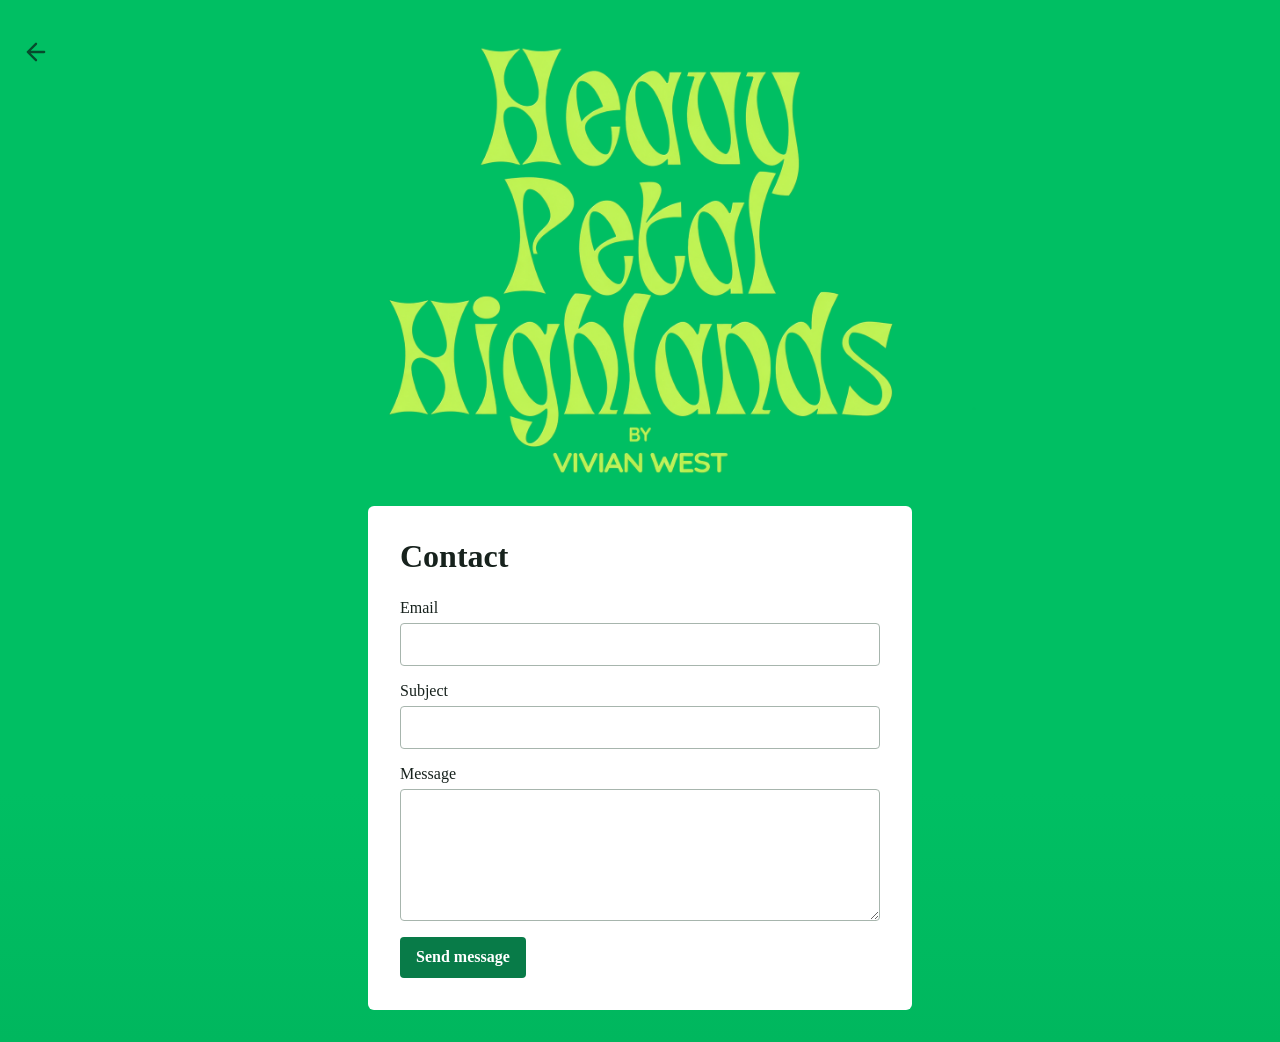
==== contact.html @ 9e21e8ca "Initial commit;" ====
<!doctype html>
<html lang="en">
<head>
  <meta charset="utf-8">
  <meta name="viewport" content="width=device-width, initial-scale=1">
  <title>Contact</title>
  <link rel="stylesheet" href="styles/main.css">
</head>
<body>
  <main class="page contact-page">
    <a class="back-link" href="index.html" aria-label="Back to home">
      <svg viewBox="0 0 24 24" aria-hidden="true" focusable="false">
        <path d="M19 12H5m0 0 7 7m-7-7 7-7" fill="none" stroke="currentColor" stroke-linecap="round" stroke-linejoin="round" stroke-width="2"></path>
      </svg>
    </a>
    <img class="hero-image" src="assets/heavy-petal-transparent.png" alt="Featured image">
    <form class="contact-form">
      <h1>Contact</h1>
      <label class="form-field">
        <span>Email</span>
        <input type="email" name="email" autocomplete="email" required>
      </label>
      <label class="form-field">
        <span>Subject</span>
        <input type="text" name="subject" required>
      </label>
      <label class="form-field">
        <span>Message</span>
        <textarea name="message" rows="6" required></textarea>
      </label>
      <button type="submit">Send message</button>
    </form>
  </main>
</body>
</html>
---- styles/main.css ----
* {
  box-sizing: border-box;
}

html {
  min-height: 100%;
  background: #00bf63;
}

body {
  min-height: 100vh;
  margin: 0;
  background: linear-gradient(to bottom, #00bf63 0%, #00bf63 76%, #00b75e 100%);
}

.page {
  min-height: 100vh;
  padding: 2rem 1rem;
}

.columns {
  display: grid;
  grid-template-columns: minmax(0, 1fr);
  gap: 1.5rem;
  max-width: 90rem;
  margin: 0 auto;
}

.image-column,
.carousel-column {
  min-width: 0;
}

.carousel-column {
  padding-top: 0;
}

.instagram-link {
  display: flex;
  width: fit-content;
  margin: 0 auto 1rem;
  color: #064b2c;
}

.instagram-link svg {
  display: block;
  width: 2rem;
  height: 2rem;
}

.instagram-link:hover {
  color: #087b48;
}

.instagram-link:focus-visible {
  outline: 2px solid #064b2c;
  outline-offset: 4px;
}

.carousel {
  width: min(100%, 40rem);
  margin: 0 auto;
}

.carousel-viewport {
  overflow: hidden;
  height: 450px;
}

.carousel-track {
  display: flex;
  height: 100%;
  transition: transform 350ms ease;
}

.carousel-slide {
  flex: 0 0 100%;
  width: 100%;
  height: 100%;
  object-fit: contain;
}

.hero-image {
  display: block;
  width: auto;
  height: auto;
  max-width: 100%;
  max-height: 450px;
  margin: 0 auto;
}

.contact-link {
  display: block;
  width: fit-content;
  margin: 1rem auto 0;
  color: #BAED6F;
  font-weight: 600;
}

.contact-link::after {
  content: " \2192";
}

.studio-intro {
  line-height: 1.6;
  padding-top: 2rem;
}

.studio-intro .signature {
  margin-top: 1.25rem;
  color: #064b2c;
  font-family: "Parisienne", "Segoe Script", cursive;
  font-size: 2.25rem;
  line-height: 1.2;
  text-align: right;
}

.studio-motto {
  color: #064b2c;
  font-size: 1.25rem;
}

.contact-page {
  position: relative;
  padding-top: 2rem;
  padding-bottom: 2rem;
}

.back-link {
  position: absolute;
  top: 2rem;
  left: 1rem;
  display: grid;
  width: 2.5rem;
  aspect-ratio: 1;
  place-items: center;
  color: #064b2c;
}

.back-link svg {
  display: block;
  width: 1.75rem;
  height: 1.75rem;
}

.back-link:hover {
  color: #087b48;
}

.back-link:focus-visible {
  outline: 2px solid #064b2c;
  outline-offset: 2px;
}

.contact-form {
  width: min(100%, 34rem);
  margin: 0 auto;
  margin-top: 1.5rem;
  padding: 2rem;
  color: #17221d;
  background: #fff;
  border-radius: 6px;
}

.contact-form h1 {
  margin: 0 0 1.5rem;
}

.form-field {
  display: grid;
  gap: 0.4rem;
  margin-bottom: 1rem;
}

.form-field input,
.form-field textarea {
  width: 100%;
  padding: 0.7rem 0.75rem;
  border: 1px solid #a7b5ad;
  border-radius: 4px;
  font: inherit;
}

.form-field textarea {
  resize: vertical;
}

.contact-form button {
  padding: 0.7rem 1rem;
  border: 0;
  border-radius: 4px;
  color: #fff;
  background: #087b48;
  font: inherit;
  font-weight: 600;
  cursor: pointer;
}

@media (min-width: 768px) {
  .columns {
    grid-template-columns: repeat(2, minmax(0, 1fr));
    gap: 2rem;
  }

  .carousel-column {
    padding-top: 6rem;
  }
}

@media (prefers-reduced-motion: reduce) {
  .carousel-track {
    transition: none;
  }
}
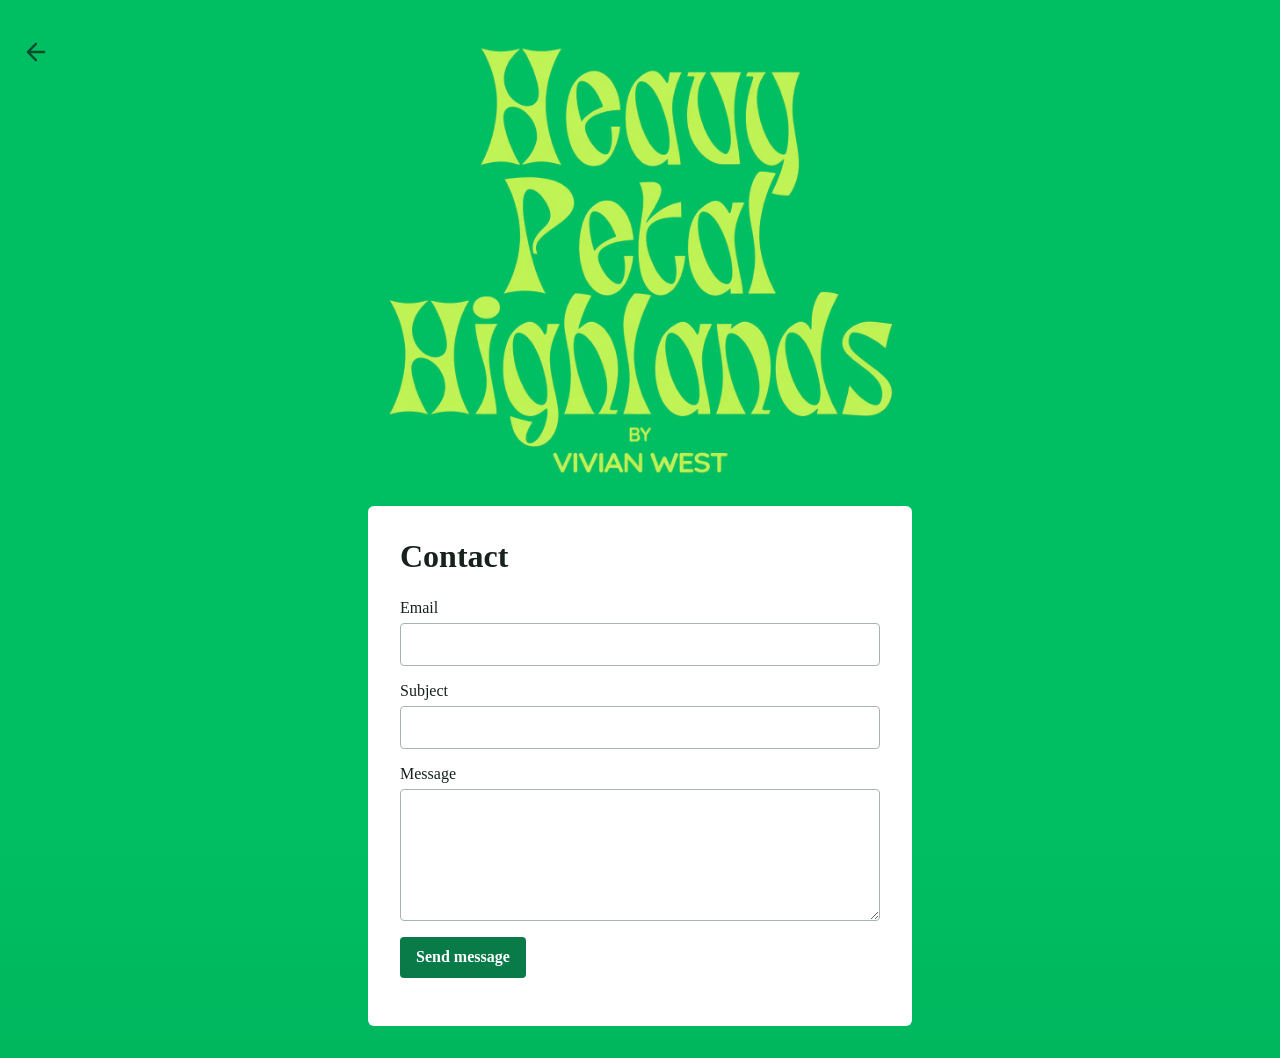
==== commit 0cda18b6: "hooking up email form;" ====
--- a/contact.html
+++ b/contact.html
@@ -14,8 +14,11 @@
       </svg>
     </a>
     <img class="hero-image" src="assets/heavy-petal-transparent.png" alt="Featured image">
-    <form class="contact-form">
+    <form class="contact-form" action="https://api.web3forms.com/submit" method="POST">
       <h1>Contact</h1>
+      <input type="hidden" name="access_key" value="e814f8f2-e03c-4162-8b07-44c26d6cfd83">
+      <input type="hidden" name="from_name" value="Heavy Petal Highlands Contact">
+      <input type="checkbox" name="botcheck" class="honeypot" tabindex="-1" autocomplete="off">
       <label class="form-field">
         <span>Email</span>
         <input type="email" name="email" autocomplete="email" required>
@@ -29,7 +32,9 @@
         <textarea name="message" rows="6" required></textarea>
       </label>
       <button type="submit">Send message</button>
+      <p class="form-status" role="status" aria-live="polite"></p>
     </form>
   </main>
+  <script src="scripts/contact.js"></script>
 </body>
 </html>
--- a/styles/main.css
+++ b/styles/main.css
@@ -196,6 +196,27 @@
   cursor: pointer;
 }
 
+.contact-form button:disabled {
+  opacity: 0.6;
+  cursor: wait;
+}
+
+.honeypot {
+  display: none;
+}
+
+.form-status {
+  margin: 1rem 0 0;
+}
+
+.form-status[data-state="success"] {
+  color: #087b48;
+}
+
+.form-status[data-state="error"] {
+  color: #b00020;
+}
+
 @media (min-width: 768px) {
   .columns {
     grid-template-columns: repeat(2, minmax(0, 1fr));
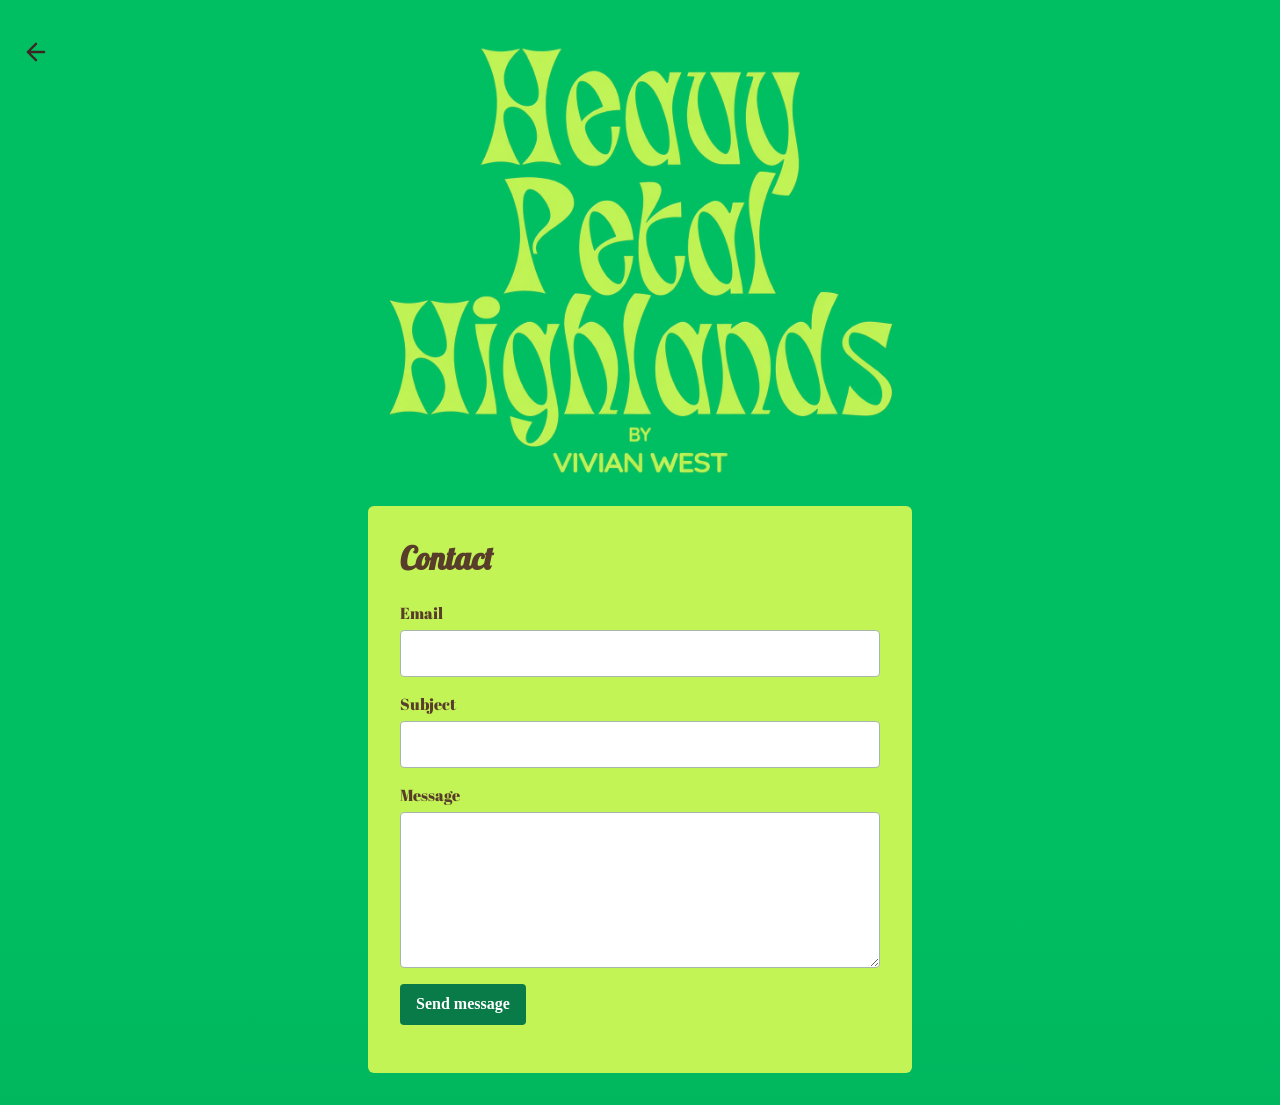
==== commit 16406f37: "fonts and styles" ====
--- a/contact.html
+++ b/contact.html
@@ -15,23 +15,23 @@
     </a>
     <img class="hero-image" src="assets/heavy-petal-transparent.png" alt="Featured image">
     <form class="contact-form" action="https://api.web3forms.com/submit" method="POST">
-      <h1>Contact</h1>
+      <h1 class="machinery-script">Contact</h1>
       <input type="hidden" name="access_key" value="e814f8f2-e03c-4162-8b07-44c26d6cfd83">
       <input type="hidden" name="from_name" value="Heavy Petal Highlands Contact">
       <input type="checkbox" name="botcheck" class="honeypot" tabindex="-1" autocomplete="off">
-      <label class="form-field">
+      <label class="form-field march-rough">
         <span>Email</span>
         <input type="email" name="email" autocomplete="email" required>
       </label>
-      <label class="form-field">
+      <label class="form-field march-rough">
         <span>Subject</span>
         <input type="text" name="subject" required>
       </label>
-      <label class="form-field">
+      <label class="form-field march-rough">
         <span>Message</span>
         <textarea name="message" rows="6" required></textarea>
       </label>
-      <button type="submit">Send message</button>
+      <button type="submit" class="machinery-script">Send message</button>
       <p class="form-status" role="status" aria-live="polite"></p>
     </form>
   </main>
--- a/styles/main.css
+++ b/styles/main.css
@@ -1,3 +1,17 @@
+@import url('https://fonts.googleapis.com/css2?family=Lobster&family=Abril+Fatface&family=Pinyon+Script&display=swap');
+
+.machinery-script {
+  font-family: 'Lobster', cursive;
+}
+
+.march-rough {
+  font-family: 'Abril Fatface', serif;
+}
+
+.blosta-script {
+  font-family: 'Pinyon Script', cursive;
+}
+
 * {
   box-sizing: border-box;
 }
@@ -13,33 +27,25 @@
   background: linear-gradient(to bottom, #00bf63 0%, #00bf63 76%, #00b75e 100%);
 }
 
+p {
+  color: #593D2B;
+}
+
 .page {
   min-height: 100vh;
   padding: 2rem 1rem;
 }
 
-.columns {
-  display: grid;
-  grid-template-columns: minmax(0, 1fr);
-  gap: 1.5rem;
-  max-width: 90rem;
-  margin: 0 auto;
-}
-
-.image-column,
-.carousel-column {
-  min-width: 0;
-}
-
-.carousel-column {
-  padding-top: 0;
+.content {
+  max-width: 48rem;
+  margin: 0 auto;
 }
 
 .instagram-link {
   display: flex;
   width: fit-content;
-  margin: 0 auto 1rem;
-  color: #064b2c;
+  margin: 2rem auto 1rem;
+  color: #3E2723;
 }
 
 .instagram-link svg {
@@ -49,11 +55,11 @@
 }
 
 .instagram-link:hover {
-  color: #087b48;
+  color: #593D2B;
 }
 
 .instagram-link:focus-visible {
-  outline: 2px solid #064b2c;
+  outline: 2px solid #593D2B;
   outline-offset: 4px;
 }
 
@@ -91,9 +97,9 @@
 
 .contact-link {
   display: block;
-  width: fit-content;
+  /* width: fit-content; */
   margin: 1rem auto 0;
-  color: #BAED6F;
+  color: #C2F455;
   font-weight: 600;
 }
 
@@ -106,17 +112,30 @@
   padding-top: 2rem;
 }
 
-.studio-intro .signature {
+.studio-intro .initials {
   margin-top: 1.25rem;
-  color: #064b2c;
-  font-family: "Parisienne", "Segoe Script", cursive;
-  font-size: 2.25rem;
+  color: #C2F455;
+  font-size: 3rem;
   line-height: 1.2;
   text-align: right;
+  margin: 0;
+}
+
+.studio-intro .signature {
+  color: #C2F455;
+  font-size: 1.5rem;
+  line-height: 1.2;
+  text-align: right;
+  margin: 0;
 }
 
 .studio-motto {
-  color: #064b2c;
+  color: #3E2723;
+  font-size: 1.25rem;
+}
+
+.studio-motto-yellow {  
+  color: #C2F455;
   font-size: 1.25rem;
 }
 
@@ -134,7 +153,7 @@
   width: 2.5rem;
   aspect-ratio: 1;
   place-items: center;
-  color: #064b2c;
+  color: #3E2723;
 }
 
 .back-link svg {
@@ -144,11 +163,11 @@
 }
 
 .back-link:hover {
-  color: #087b48;
+  color: #593D2B;
 }
 
 .back-link:focus-visible {
-  outline: 2px solid #064b2c;
+  outline: 2px solid #593D2B;
   outline-offset: 2px;
 }
 
@@ -157,8 +176,8 @@
   margin: 0 auto;
   margin-top: 1.5rem;
   padding: 2rem;
-  color: #17221d;
-  background: #fff;
+  color: #593D2B;
+  background: #C2F455;
   border-radius: 6px;
 }
 
@@ -217,17 +236,6 @@
   color: #b00020;
 }
 
-@media (min-width: 768px) {
-  .columns {
-    grid-template-columns: repeat(2, minmax(0, 1fr));
-    gap: 2rem;
-  }
-
-  .carousel-column {
-    padding-top: 6rem;
-  }
-}
-
 @media (prefers-reduced-motion: reduce) {
   .carousel-track {
     transition: none;
